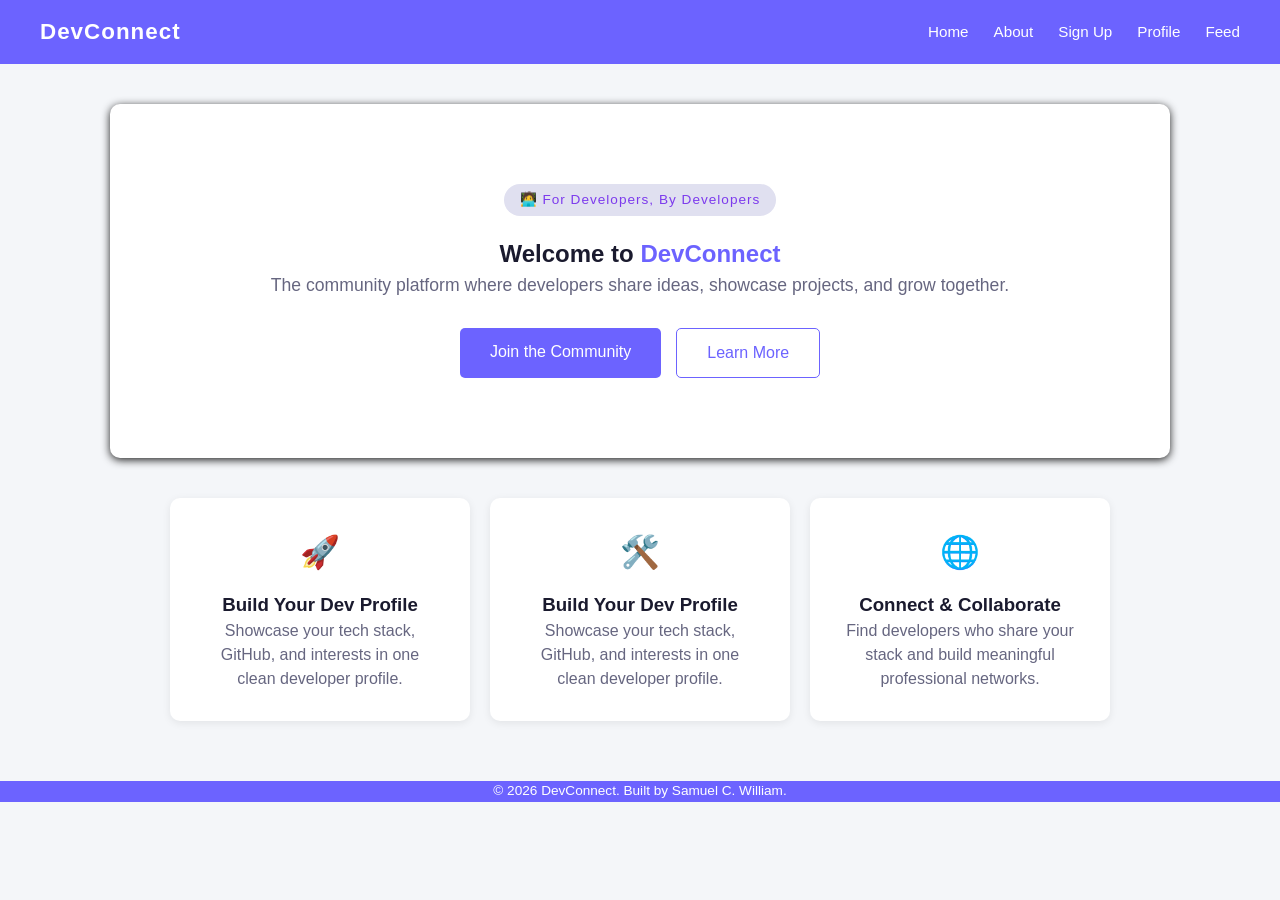
==== index.html @ 4f5e8266 "initial commit - DevConnect project" ====
<!DOCTYPE html>
<html lang="en">
<head>
    <meta charset="UTF-8">
    <meta name="viewport" content="width=device-width, initial-scale=1.0">
    <title>DevConnect - Home</title>
    <link rel="stylesheet" href="css/styles.css">
</head>
<body>

    <nav class="navbar">
        <div class="nav-brand">DevConnect</div>
        <ul class="nav-links">
            <li><a href="index.html">Home</a></li>
            <li><a href="about.html">About</a></li>
            <li><a href="signup.html">Sign Up</a></li>
            <li><a href="profile.html">Profile</a></li>
            <li><a href="feed.html">Feed</a></li>
        </ul>
    </nav>

    <main class="container">
        <section class="hero">
            <div class="hero-badge">🧑‍💻 For Developers, By Developers</div>
            <h1>Welcome to <span class="hero-accent">DevConnect</span></h1>
            <p>The community platform where developers share ideas, showcase projects, and grow together.</p>
            <div class="hero-buttons">
                <a href="signup.html" class="btn-primary">Join the Community</a>
                <a href="about.html" class="btn-secondary">Learn More</a>
            </div>
        </section>

        <section class="features">
            <div class="feature-card">
                <div class="feature-icon">🚀</div>
                <h3>Build Your Dev Profile</h3>
                <p>Showcase your tech stack, GitHub, and interests in one clean developer profile.</p>
            </div>
            <div class="feature-card">
                <div class="feature-icon">🛠️</div>
                <h3>Build Your Dev Profile</h3>
                <p>Showcase your tech stack, GitHub, and interests in one clean developer profile.</p>
            </div>
            <div class="feature-card">
                <div class="feature-icon">🌐</div>
                <h3>Connect & Collaborate</h3>
                <p>Find developers who share your stack and build meaningful professional networks.</p>
            </div>
        </section>
    </main>

    <footer class="footer">
        <p>&copy; 2026 DevConnect. Built by Samuel C. William.</p>
    </footer>

<!-- jQuery CDN -->
    <script src="https://code.jquery.com/jquery-3.7.1.min.js"></script>
    <!-- Main JS -->
    <script src="js/main.js"></script>    
</body>
</html>
---- css/styles.css ----
/* ── Global Reset & Variables ────────────────────────────────────────────── */
* {
    margin: 0;
    padding: 0;
    box-sizing: border-box;
}

:root {
    --primary: #6C63FF;
    --primary-light: #8B85FF;
    --accent: #7C3AED;
    --bg: #F4F6F9;
    --card: #FFFFFF;
    --white: #FFFFFF;
    --text: #1A1A2E;
    --text-light: #666680;
    --border: #E0E0F0;
    --error: #CC0000;
    --Success: #007700;
}

body {
    font-family: 'Inter', 'Time New Roman', sans-serif;
    font-size: 12pt;
    line-height: 1.5;
    background-color: var(--bg);
    color: var(--text);
}

/* ── Navbar ─────────────────────────────────────────────────────────────── */
.navbar {
    background-color: var(--primary);
    padding: 15px 40px;
    display: flex;
    justify-content: space-between;
    align-items: center;
}

.nav-brand {
    color: var(--white);
    font-size: 1.4rem;
    font-weight: bold;
    letter-spacing: 1px;
}

.nav-links {
    list-style: none;
    display: flex;
    gap: 25px;
}

.nav-links a {
    color: var(--white);
    text-decoration: none;
    font-size: 0.95rem;
    transition: color 0.3s;
}

.nav-links a:visted {
    color: var(--white);
}

.nav-links a:hover {
    color: var(--accent);
}

/* ── Container ─────────────────────────────────────────────────────────────── */
.container {
    max-width: 1100px;
    margin: 40px auto;
    padding: 0 20px;
}

/* ── Footer ────────────────────────────────────────────────────────────────── */
.footer {
    background-color: var(--primary);
    color: var(--white);
    text-align: center;
    margin-top: 60px;
    font-size: 0.85rem;
}

/* ── Home Page ────────────────────────────────────────────────────────────────── */
.hero {
    text-align: center;
    padding: 80px 20px;
    background-color: var(--white);
    border-radius: 10px;
    margin-bottom: 40px;
    box-shadow: 0 2px 8px rgba(0, 0, 0, 0.88);
}

.hero p {
    font-size: 1.1rem;
    color: var(--text-light);
    margin-bottom: 30px;
}

.btn-primary {
    background-color: var(--primary);
    color: var(--white);
    padding: 12px 30px;
    border-radius: 5px;
    text-decoration: none;
    font-size: 1rem;
    transition: background-color 0.3s;
}

.btn-primary:hover {
    background-color: var(--primary-light);
}

.features {
    display: flex;
    gap: 20px;
    justify-content: center;
    flex-wrap: wrap;
}

.feature-card {
    background-color: var(--white);
    border-radius: 10px;
    padding: 30px;
    width: 300px;
    box-shadow: 0 2px 8px rgba(0,0,0,0.08);
    text-align: center;
}

.feature h3 {
    color: var(--primary);
    margin-bottom: 10px;
}

.feature-card p {
    color: var(--text-light);
}

/* ── About Page ────────────────────────────────────────────────────────────────── */
.page-header {
    text-align: center;
    padding: 50px 20px;
    background-color: var(--white);
    border-radius: 10px;
    margin-bottom: 40px;
    box-shadow: 0 2px 8px rgba(0,0,0,0.08);
}

.page-header h1 {
    font-size: 2rem;
    color: var(--primary);
    margin-bottom: 10px;
}
.page-header p {
    color: var(--text-light);
    font-size: 1.05rem;
}

.about-grid {
    display: grid;
    grid-template-columns: repeat(auto-fit, minmax(280px, 1fr));
    gap: 25px;
}

.about-card {
    background-color: var(--white);
    border-radius: 10px;
    padding: 30px;
    box-shadow: 0 2px 8px rgba(0,0,0,0.08);
}

.about-card h2 {
    color: var(--primary);
    margin-bottom: 15px;
    font-size: 1.2rem;
}

.about-card p {
    color: var(--text-light);
    line-height: 1.7;
}

.values-list {
    list-style: none;
    padding: 0;
}

.values-list li {
    content: "✓";
    color: var(--primary);
    font-weight: bold;
}

/* ── Profile Page ───────────────────────────────── */
.profile-layout {
    display: flex;
    gap: 30px;
    align-items: flex-start;
    flex-wrap: wrap;
}

.profile-card {
    background-color: var(--white);
    border-radius: 10px;
    padding: 35px;
    width: 280px;
    box-shadow: 0 2px 8px rgba(0,0,0,0.08);
    text-align: center;
    position: sticky;
    top: 20px;
}

.profile-avatar {
    width: 90px;
    height: 90px;
    background-color: var(--primary);
    color: var(--white);
    border-radius: 50%;
    display: flex;
    align-items: center;
    justify-content: center;
    font-size: 2.5rem;
    font-weight: bold;
    margin: 0 auto 15px;
}

.profile-card h2 {
    color: var(--primary);
    margin-bottom: 8px;
}

.profile-campus,
.profile-email {
    color: var(--text-light);
    font-size: 0.9rem;
    margin-bottom: 5px;
}

.profile-interests {
    display: flex;
    flex-wrap: wrap;
    gap: 8px;
    justify-content: center;
    margin-top: 15px;
}

.profile-details {
    flex: 1;
    min-width: 300px;
    display: flex;
    flex-direction: column;
    gap: 20px;
}

.detail-section {
    background-color: var(--white);
    border-radius: 10px;
    box-shadow: 0 2px 8px rgba(0,0,0,0.08);
    overflow: hidden;
}

.section-toggle {
    background-color: var(--primary);
    color: var(--white);
    padding: 15px 20px;
    cursor: pointer;
    display: flex;
    justify-content: space-between;
    align-items: center;
    font-size: 1rem;
}

.section-toggle:hover {
    background-color: var(--primary-light);
}

.section-content {
    padding: 20px;
}

.info-table {
    width: 100%;
    border-collapse: collapse;
}

.info-table tr {
    border-bottom: 1px solid var(--border);
}

.info-table td {
    padding: 10px;
    color: var(--text);
}

.info-table td:first-child {
    width: 40%;
    color: var(--text-light);
}

.profile-interests-large {
    display: flex;
    flex-wrap: wrap;
    gap: 10px;
}

/* ── Feed Page ──────────────────────────────────── */
.feed-layout {
    max-width: 700px;
    margin: 0 auto;
    display: flex;
    flex-direction: column;
    gap: 25px;
}

.create-post {
    background-color: var(--white);
    border-radius: 10px;
    padding: 25px;
    box-shadow: 0 2px 8px rgba(0,0,0,0.08);
}

.create-post h3 {
    color: var(--primary);
    margin-bottom: 15px;
}

.post-input-area {
    display: flex;
    flex-direction: column;
    margin-bottom: 15px;
}

.post-input-area textarea {
    padding: 12px;
    border: 1px solid var(--border);
    border-radius: 5px;
    font-family: 'Times New Roman', serif;
    font-size: 0.95rem;
    resize: vertical;
    transition: border-color 0.3s;
}

.post-input-area textarea:focus {
    outline: none;
    border-color: var(--primary);
}

/* ── Individual Post Card ───────────────────────── */
.post-card {
    background-color: var(--white);
    border-radius: 10px;
    padding: 25px;
    box-shadow: 0 2px 8px rgba(0,0,0,0.08);
    display: none;
}

.post-header {
    display: flex;
    justify-content: space-between;
    align-items: center;
    margin-bottom: 12px;
}

.post-author {
    display: flex;
    align-items: center;
    gap: 12px;
}

.post-avatar {
    width: 45px;
    height: 45px;
    background-color: var(--primary);
    color: var(--white);
    border-radius: 50%;
    display: flex;
    align-items: center;
    justify-content: center;
    font-weight: bold;
    font-size: 1.1rem;
}

.post-author-info h4 {
    color: var(--primary);
    margin-bottom: 2px;
}

.post-timestamp {
    color: var(--text-light);
    font-size: 0.8rem;
}

.post-content {
    color: var(--text);
    line-height: 1.7;
    margin-bottom: 15px;
    padding-bottom: 15px;
    border-bottom: 1px solid var(--border);
}

.post-actions {
    display: flex;
    gap: 15px;
    align-items: center;
}

.btn-like {
    background-color: transparent;
    border: 1px solid var(--primary);
    color: var(--primary);
    padding: 6px 16px;
    border-radius: 20px;
    cursor: pointer;
    font-size: 0.9rem;
    transition: all 0.3s;
}

.btn-like:hover {
    background-color: var(--primary);
    color: var(--white);
}

.btn-like.liked {
    background-color: var(--primary);
    color: var(--white);
}

.like-count {
    color: var(--text-light);
    font-size: 0.9rem;
}

.btn-delete {
    background-color: transparent;
    border: 1px solid var(--error);
    color: var(--error);
    padding: 6px 16px;
    border-radius: 20px;
    cursor: pointer;
    font-size: 0.9rem;
    margin-left: auto;
    transition: all 0.3s;
}

.btn-delete:hover {
    background-color: var(--error);
    color: var(--white);
}

/* ── Empty Feed Message ─────────────────────────── */
.empty-feed {
    text-align: center;
    padding: 50px;
    color: var(--text-light);
    background-color: var(--white);
    border-radius: 10px;
    box-shadow: 0 2px 8px rgba(0,0,0,0.08);
}

/* ── Responsive Design ──────────────────────────── */
@media (max-width: 768px) {

    /* Navbar stacks vertically on mobile */
    .navbar {
        flex-direction: column;
        gap: 15px;
        padding: 15px 20px;
        text-align: center;
    }

    .nav-links {
        flex-wrap: wrap;
        justify-content: center;
        gap: 12px;
    }

    /* Hero section smaller on mobile */
    .hero {
        padding: 40px 15px;
    }

    .hero h1 {
        font-size: 1.5rem;
    }

    /* Feature cards stack vertically */
    .features {
        flex-direction: column;
        align-items: center;
    }

    .feature-card {
        width: 100%;
    }

    /* Signup layout stacks vertically */
    .signup-layout {
        flex-direction: column;
    }

    .preview-container {
        width: 100%;
        position: static;
    }

    /* Profile layout stacks vertically */
    .profile-layout {
        flex-direction: column;
    }

    .profile-card {
        width: 100%;
        position: static;
    }

    /* Feed full width on mobile */
    .feed-layout {
        max-width: 100%;
    }

    /* About grid single column */
    .about-grid {
        grid-template-columns: 1fr;
    }

}

@media (max-width: 480px) {

    .container {
        padding: 0 12px;
    }

    .form-container,
    .create-post,
    .post-card {
        padding: 20px 15px;
    }

    .btn-primary {
        display: block;
        text-align: center;
    }

}

/* ── Hero Updates ─────────────────────────────────────────────── */
.hero-badge {
    display: inline-block;
    background-color: var(--border);
    color: var(--accent);
    padding: 6px 16px;
    border-radius: 20px;
    font-size: 0.85rem;
    margin-bottom: 20px;
    letter-spacing: 1px;
}

.hero-h1 {
    font-size: 2.8rem;
    color: var(--text);
    margin-bottom: 15px;
}

.hero-accent {
    color: var(--primary);
}

.hero-buttons {
    display: flex;
    gap: 15px;
    justify-content: center;
    flex-wrap: wrap;
    margin-top: 10px;
}

.btn-secondary {
    background-color: transparent;
    color: var(--primary);
    padding: 12px 30px;
    border-radius: 5px;
    text-decoration: none;
    font-size: 1rem;
    border: 1px solid var(--primary);
    transition: all 0.3s;
}

.btn-secondary:hover {
    background-color: var(--primary);
    color: var(--white);
}

/* ── Feature Icon ─────────────────────────────────────────────── */
.feature-icon {
    font-size: 2rem;
    margin-bottom: 15px;
}

/* ── GitHub Link ─────────────────────────────────────────────── */
.github-link {
    display: inline-block;
    color: var(--accent);
    text-decoration: none;
    font-size:0.85rem;
    margin-top: 8px;
    transition: opacity 0.3s;
}

.github-link:hover {
    opacity: 0.7;
}

/* ── Post Footer Bar ─────────────────────────────────────────────── */
.post-footer-bar {
    display: flex;
    justify-content: space-between;
    align-items: center;
    margin-top: 10px;
}

char-counter {
    color: var(--text-light);
    font-size: 0.85rem;
}
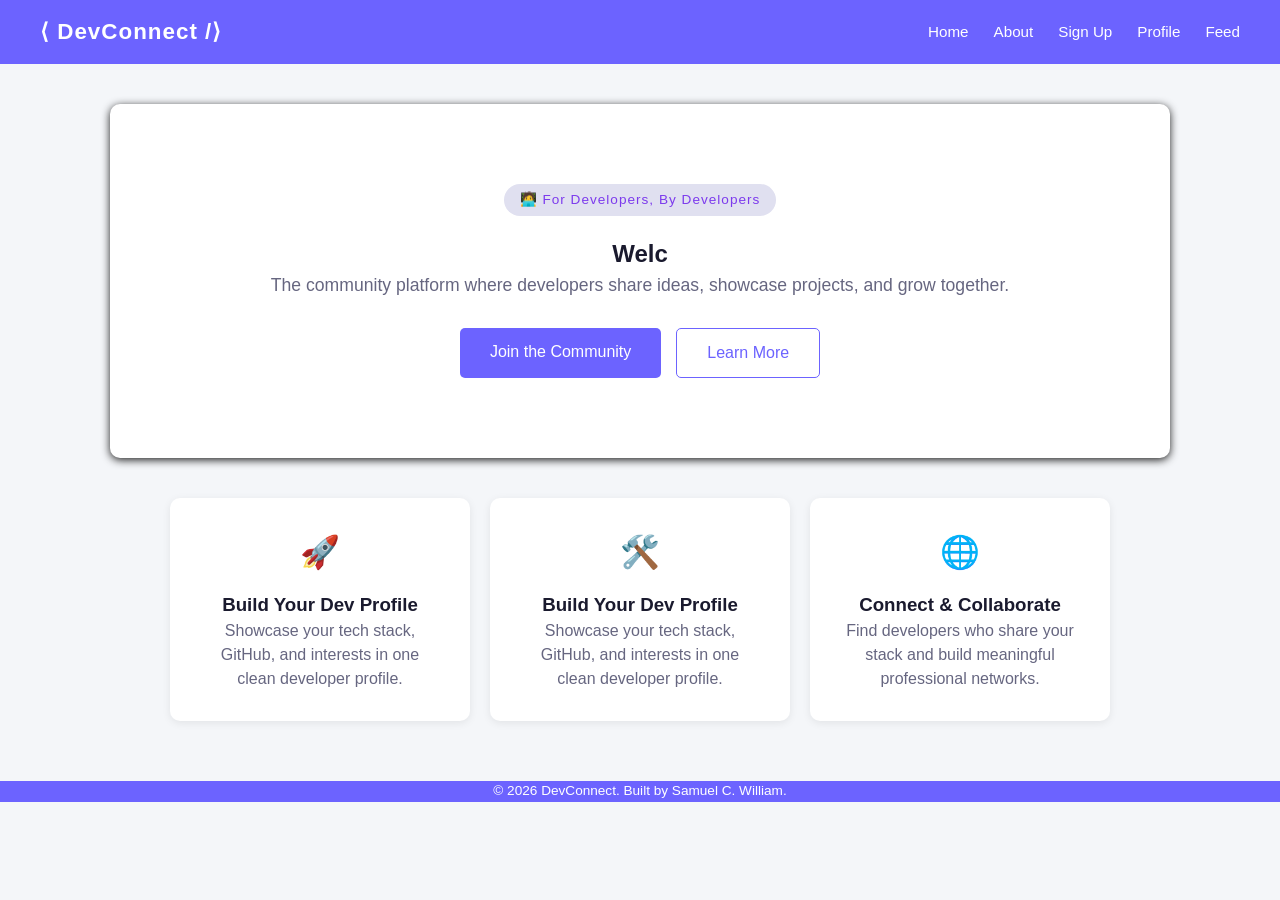
==== commit 721d6f3a: "Add animations, scroll reveal and hamburger menu" ====
--- a/index.html
+++ b/index.html
@@ -9,8 +9,9 @@
 <body>
 
     <nav class="navbar">
-        <div class="nav-brand">DevConnect</div>
-        <ul class="nav-links">
+        <div class="nav-brand">⟨ DevConnect /⟩</div>
+        <button class="hamburger" id="hamburger">☰</button>
+        <ul class="nav-links" id="navLinks">
             <li><a href="index.html">Home</a></li>
             <li><a href="about.html">About</a></li>
             <li><a href="signup.html">Sign Up</a></li>
--- a/css/styles.css
+++ b/css/styles.css
@@ -620,4 +620,51 @@
 char-counter {
     color: var(--text-light);
     font-size: 0.85rem;
+}
+
+/* ── Scroll Reveal Animation ────────────────────── */
+.reveal-hidden {
+    opacity: 0;
+    transform: translateY(30px);
+    transition: opacity 0.6s ease, transform 0.6s ease;
+}
+
+.reveal-visible {
+    opacity: 1;
+    transform: translateY(0);
+}
+
+/* ── Hamburger Menu ─────────────────────────────── */
+.hamburger {
+    display: none;
+    background: none;
+    border: none;
+    color: var(--white);
+    font-size: 1.5rem;
+    cursor: pointer;
+    padding: 5px 10px;
+}
+
+@media (max-width: 768px) {
+    .hamburger {
+        display: block;
+    }
+
+    .nav-links {
+        display: none;
+        flex-direction: column;
+        width: 100%;
+        text-align: center;
+        gap: 0;
+        margin-top: 10px;
+    }
+
+    .nav-links.nav-open {
+        display: flex;
+    }
+
+    .nav-links li {
+        padding: 10px 0;
+        border-top: 1px solid rgba(255,255,255,0.1);
+    }
 }
